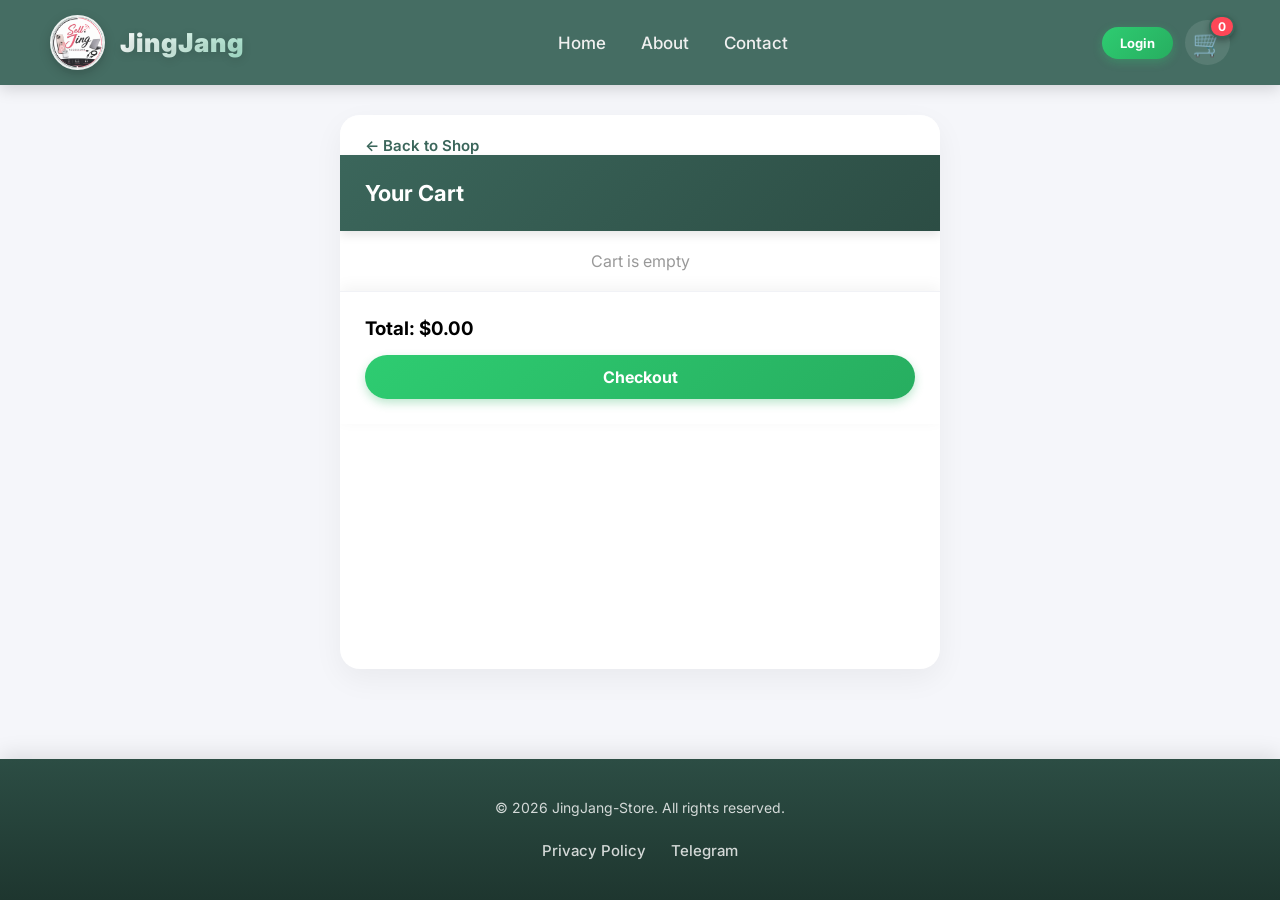
==== cart.html @ 63e51916 "hello" ====
<!DOCTYPE html>
<html lang="en">

<head>
    <meta charset="UTF-8">
    <meta name="viewport" content="width=device-width, initial-scale=1.0">
    <title>Your Cart — JingJang Store</title>
    <link rel="icon" type="image/png" href="">
    <link rel="preconnect" href="https://fonts.googleapis.com">
    <link rel="preconnect" href="https://fonts.gstatic.com" crossorigin>
    <link href="https://fonts.googleapis.com/css2?family=Inter:wght@300;400;500;600;700;800&display=swap"
        rel="stylesheet">
    <style>
        html {
            scroll-behavior: smooth;
        }

        body {
            font-family: 'Inter', sans-serif;
            background-color: #f5f6fa;
            margin: 0;
            padding: 0;
            display: flex;
            flex-direction: column;
            min-height: 100vh;
        }

        .cart-page-content {
            flex: 1;
            max-width: 600px;
            width: 90%;
            margin: 30px auto;
            background: #ffffff;
            border-radius: 20px;
            box-shadow: 0 10px 30px rgba(0, 0, 0, 0.05);
            overflow: hidden;
            display: flex;
            flex-direction: column;
        }

        /* Override cart-sidebar styles so it works as a static element in the page flow */
        .cart-sidebar {
            position: static !important;
            width: 100% !important;
            height: auto !important;
            box-shadow: none !important;
            display: flex !important;
            flex-direction: column !important;
            background-color: transparent !important;
        }

        .close-cart {
            display: none !important; /* No close button since it's a page */
        }

        .back-to-shop {
            padding: 20px 25px 0 25px;
            background: #ffffff;
        }

        .back-to-shop a {
            color: #3b665b;
            text-decoration: none;
            font-weight: 600;
            display: inline-flex;
            align-items: center;
            gap: 8px;
            font-size: 15px;
            transition: transform 0.2s ease;
        }

        .back-to-shop a:hover {
            transform: translateX(-4px);
        }
    </style>
    <link rel="stylesheet" href="header/header.css">
    <link rel="stylesheet" href="footer/footer.css">
    <link rel="stylesheet" href="cart/cart.css">
    <script src="config.js"></script>
</head>

<body>
    <div id="header-container"></div>

    <div class="cart-page-content">
        <div class="back-to-shop">
            <a href="index.html">← Back to Shop</a>
        </div>
        <!-- Reuse the exact same HTML structure as cart.html partial -->
        <div id="cart-sidebar" class="cart-sidebar open">
            <div class="cart-header">
                <h2>Your Cart</h2>
            </div>

            <div id="cart-items" class="cart-items">
                <p style="text-align:center; color:#999;">Cart is empty</p>
            </div>

            <div class="cart-footer">
                <h3>Total: $<span id="cart-total">0.00</span></h3>
                <button class="cart-checkout-btn" onclick="openCheckout()">Checkout</button>
            </div>
        </div>
    </div>

    <div id="footer-container"></div>

    <script src="cart/cart.js"></script>
    <script src="checkout/checkout.js"></script>
    <script src="profile/profile.js"></script>
    <script>
        // Inline routing helpers for header buttons on standalone page
        function showPage(page) {
            window.location.href = `index.html?page=${page}`;
        }
        function openProfile() {
            window.location.href = 'index.html?openProfile=true';
        }
        function logout() {
            window.location.href = 'index.html?logout=true';
        }
        function toggleMenu() {
            const menu = document.getElementById("nav-menu");
            if (menu) menu.classList.toggle("show");
        }

        function updateHeaderAuthUI() {
            var isLoggedIn = localStorage.getItem('jj_loggedIn') === 'true';
            var username = localStorage.getItem('jj_username');
            var userId = localStorage.getItem('jj_userId');

            var loginBtn = document.getElementById('header-login-btn');
            var userInfo = document.getElementById('header-user-info');
            var profileBtn = document.getElementById('header-profile-btn');
            var logoutBtn = document.getElementById('header-logout-btn');

            if (isLoggedIn && username && userId) {
                if (userInfo) userInfo.style.display = 'flex';
                if (profileBtn) profileBtn.style.display = 'flex';
                if (logoutBtn) logoutBtn.style.display = 'block';
                if (loginBtn) loginBtn.style.display = 'none';

                var nameEl = document.getElementById('header-username');
                var idEl = document.getElementById('header-user-id');
                if (nameEl) nameEl.textContent = username;
                if (idEl) idEl.textContent = userId;
            } else {
                if (loginBtn) loginBtn.style.display = 'block';
                if (userInfo) userInfo.style.display = 'none';
                if (profileBtn) profileBtn.style.display = 'none';
                if (logoutBtn) logoutBtn.style.display = 'none';
            }
        }

        async function fetchAndCacheHtml(url, containerId, postProcessFn = null) {
            const cacheKey = 'jj_html_' + url;
            const cachedHtml = localStorage.getItem(cacheKey);
            const container = document.getElementById(containerId);

            if (cachedHtml && container) {
                container.innerHTML = cachedHtml;
                if (postProcessFn) postProcessFn();
            }

            try {
                const fetchUrl = url.includes('?') ? url + '&_t=' + Date.now() : url + '?_t=' + Date.now();
                const response = await fetch(fetchUrl);
                const newHtml = await response.text();

                if (newHtml !== cachedHtml) {
                    localStorage.setItem(cacheKey, newHtml);
                    if (container) {
                        container.innerHTML = newHtml;
                        if (postProcessFn) postProcessFn();
                    }
                }
            } catch (err) {
                console.error("Error fetching " + url, err);
            }
        }

        async function loadComponents() {
            await Promise.all([
                fetchAndCacheHtml('header/header.html', 'header-container', () => {
                    updateHeaderAuthUI();
                    updateCartUI();
                }),
                fetchAndCacheHtml('footer/footer.html', 'footer-container')
            ]);
            updateCartUI();
        }

        loadComponents();
    </script>
</body>

</html>
---- header/header.css ----
/* 1. Basic Reset (គួរនៅខាងលើគេជានិច្ច) */
* {
    margin: 0;
    padding: 0;
    box-sizing: border-box;
    font-family: 'Inter', 'Segoe UI', Tahoma, Geneva, Verdana, sans-serif;
}

/* 2. Header Layout ទូទៅ */
.site-header {
    display: flex;
    justify-content: space-between;
    align-items: center;
    padding: 15px 50px;
    background: rgba(59, 102, 91, 0.95);
    backdrop-filter: blur(10px);
    -webkit-backdrop-filter: blur(10px);
    color: #ffffff;
    box-shadow: 0 4px 15px rgba(0, 0, 0, 0.15);
    position: sticky;
    top: 0;
    z-index: 1000;
    transition: all 0.3s ease;
}

/* 3. Logo Styling */
.logo {
    display: flex;
    align-items: center;
    gap: 15px;
    color: #ffffff;
    text-decoration: none;
    font-size: 26px;
    font-weight: 800;
    letter-spacing: 1px;
    transition: transform 0.3s ease;
}

.logo:hover {
    transform: scale(1.02);
}

.logog {
    width: 55px;
    height: 55px;
    border-radius: 50%;
    object-fit: cover;
    box-shadow: 0 4px 12px rgba(0, 0, 0, 0.2);
    border: 2px solid rgba(255, 255, 255, 0.9);
}

.logo a {
    color: #ffffff;
    text-decoration: none;
    font-size: 26px;
    font-weight: 900;
    letter-spacing: 1px;
    background: linear-gradient(135deg, #ffffff 0%, #a8e6cf 100%);
    -webkit-background-clip: text;
    -webkit-text-fill-color: transparent;
    text-shadow: 0 2px 10px rgba(0,0,0,0.15);
    transition: all 0.3s ease;
}

.logo a:hover {
    filter: brightness(1.2);
}

/* 4. Navigation Menu */
.main-nav ul {
    list-style: none;
    display: flex;
    gap: 35px;
}

.main-nav a {
    position: relative;
    color: #f0f0f0;
    text-decoration: none;
    font-size: 17px;
    font-weight: 500;
    padding: 8px 0;
    transition: color 0.3s ease;
}

.main-nav a:hover {
    color: #26de81;
}

.main-nav a::after {
    content: '';
    position: absolute;
    bottom: 0;
    left: 0;
    width: 0;
    height: 2px;
    background-color: #26de81;
    transition: width 0.3s cubic-bezier(0.25, 1, 0.5, 1);
}

.main-nav a:hover::after {
    width: 100%;
}

/* 5. Call to Action Button & User Info */
.cta-button {
    display: flex;
    align-items: center;
    gap: 12px;
}

.header-login-btn {
    background: linear-gradient(135deg, #2ecc71, #27ae60);
    color: #fff;
    font-size: 13px;
    font-weight: 700;
    padding: 8px 18px;
    border-radius: 20px;
    text-decoration: none;
    transition: all 0.3s ease;
    box-shadow: 0 3px 10px rgba(46, 204, 113, 0.3);
}

.header-login-btn:hover {
    transform: translateY(-2px);
}

.user-info {
    display: flex;
    align-items: center;
    gap: 6px;
    color: #fff;
    font-size: 13px;
    padding: 3px 8px;
}

.header-username {
    font-weight: 600;
    max-width: 80px;
    overflow: hidden;
    text-overflow: ellipsis;
    white-space: nowrap;
}

.header-user-id {
    background: rgba(255, 255, 255, 0.15);
    padding: 2px 8px;
    border-radius: 6px;
    font-size: 11px;
    font-weight: 700;
    letter-spacing: 0.5px;
}

.header-profile-btn {
    font-size: 22px;
    cursor: pointer;
    color: #ffffff;
    transition: all 0.3s cubic-bezier(0.175, 0.885, 0.32, 1.275);
    width: 42px;
    height: 42px;
    border-radius: 50%;
    background: rgba(255, 255, 255, 0.1);
    display: flex;
    align-items: center;
    justify-content: center;
}

.header-profile-btn:hover {
    transform: scale(1.15);
    background: rgba(255, 255, 255, 0.2);
}

/* ប៊ូតុង ☰ (លាក់សិននៅលើកុំព្យូទ័រ) */
.menu-toggle {
    display: none;
    font-size: 28px;
    cursor: pointer;
    color: white;
    transition: transform 0.3s ease;
}

.menu-toggle:hover {
    transform: scale(1.1);
}

/* Logout Button Base */
.logout-btn {
    background: rgba(255, 255, 255, 0.12);
    border: 1px solid rgba(255, 255, 255, 0.25);
    color: #ff6b6b;
    font-size: 13px;
    font-weight: 600;
    padding: 6px 14px;
    border-radius: 8px;
    cursor: pointer;
    transition: all 0.3s ease;
    display: flex;
    align-items: center;
    justify-content: center;
}

.logout-btn:hover {
    background: rgba(255, 75, 75, 0.2);
}

.logout-icon {
    display: none;
    width: 22px;
    height: 22px;
    object-fit: contain;
}

/* ========================================= */
/* 6. Mobile Responsive Design */
/* ========================================= */
@media (max-width: 768px) {
    .site-header {
        flex-wrap: wrap;
        padding: 10px 15px;
    }

    .logo {
        order: 1;
        font-size: 20px;
        gap: 8px;
    }

    .logog {
        width: 40px;
        height: 40px;
    }

    .cta-button {
        order: 2;
        margin-left: auto;
        margin-right: 12px;
        gap: 8px !important;
    }

    .menu-toggle {
        display: block;
        order: 3;
        font-size: 24px;
        padding: 4px;
    }

    .main-nav {
        order: 4;
        width: 100%;
        text-align: center;
        max-height: 0;
        opacity: 0;
        overflow: hidden;
        transition: max-height 0.4s ease-in-out, opacity 0.3s ease;
        background: rgba(44, 77, 68, 0.98);
        backdrop-filter: blur(10px);
        -webkit-backdrop-filter: blur(10px);
        border-radius: 12px;
        margin-top: 10px;
        box-shadow: 0 4px 15px rgba(0, 0, 0, 0.2);
    }

    .main-nav ul {
        flex-direction: column;
        gap: 0;
        padding: 10px 0;
    }

    .main-nav ul li {
        width: 100%;
    }

    .main-nav a {
        display: block;
        padding: 12px 20px;
        font-size: 16px;
        border-bottom: 1px solid rgba(255, 255, 255, 0.05);
    }

    .main-nav ul li:last-child a {
        border-bottom: none;
    }

    .main-nav.show {
        max-height: 400px;
        opacity: 1;
    }

    #header-user-info {
        display: none !important;
    }

    .logout-text {
        display: none;
    }

    .logout-icon {
        display: block;
        width: 100%;
        height: 100%;
        border-radius: 50%;
        object-fit: cover;
    }

    .logout-btn,
    .header-profile-btn,
    .cart-icon {
        padding: 0 !important;
        border-radius: 50% !important;
        background: rgba(255, 255, 255, 0.1) !important;
        border: none !important;
        width: 38px !important;
        height: 38px !important;
        font-size: 18px !important;
    }

    .logout-btn:hover,
    .header-profile-btn:hover,
    .cart-icon:hover {
        background: rgba(255, 255, 255, 0.2) !important;
    }

    .header-login-btn {
        padding: 6px 14px !important;
        font-size: 12px !important;
    }
}

/* --- ស្តាយ៍សម្រាប់ Cart Icon ថ្មី --- */
.cart-icon {
    font-size: 26px;
    cursor: pointer;
    position: relative;
    color: #ffffff;
    transition: transform 0.3s cubic-bezier(0.175, 0.885, 0.32, 1.275);
    display: flex;
    align-items: center;
    justify-content: center;
    width: 45px;
    height: 45px;
    border-radius: 50%;
    background-color: rgba(255, 255, 255, 0.1);
}

.cart-icon:hover {
    transform: scale(1.15) rotate(5deg);
    background-color: rgba(255, 255, 255, 0.2);
}

#cart-count {
    background-color: #ff4757;
    color: white;
    border-radius: 20px;
    padding: 2px 7px;
    font-size: 12px;
    position: absolute;
    top: -5px;
    right: -5px;
    font-weight: bold;
    box-shadow: 0 3px 6px rgba(0, 0, 0, 0.3);
    border: 2px solid #3b665b;
}

/* Extra small devices (phones, iOS & Android) */
@media (max-width: 480px) {
    .site-header {
        padding: 10px 12px !important;
    }

    .logo {
        font-size: 18px !important;
    }

    .logog {
        width: 38px !important;
        height: 38px !important;
    }

    .cta-button {
        gap: 6px !important;
        margin-right: 8px !important;
    }

    .menu-toggle {
        font-size: 22px !important;
    }

    .logout-btn,
    .header-profile-btn,
    .cart-icon {
        width: 38px !important;
        height: 38px !important;
        font-size: 16px !important;
    }

    .header-login-btn {
        padding: 5px 12px !important;
        font-size: 11px !important;
    }
}
---- footer/footer.css ----
/* Footer Layout */
.site-footer {
    background: linear-gradient(180deg, #2c4d44 0%, #1e362f 100%);
    color: #ffffff;
    padding: 40px 50px;
    text-align: center;
    margin-top: 60px;
    box-shadow: 0 -5px 20px rgba(0,0,0,0.1);
}

.footer-content {
    display: flex;
    flex-direction: column;
    align-items: center;
    gap: 15px;
    max-width: 800px;
    margin: 0 auto;
}

.footer-content p {
    font-size: 14px;
    opacity: 0.8;
}

.footer-links {
    display: flex;
    gap: 25px;
    margin-top: 10px;
}

.footer-links a {
    color: #ffffff;
    text-decoration: none;
    font-size: 15px;
    font-weight: 500;
    transition: all 0.3s ease;
    opacity: 0.8;
}

.footer-links a:hover {
    color: #26de81;
    opacity: 1;
    transform: translateY(-2px);
}

body {
    display: flex;
    flex-direction: column;
    min-height: 100vh;
}

.content {
    flex: 1;
}

/* Mobile Responsive */
@media (max-width: 768px) {
    .site-footer {
        padding: 30px 20px;
    }
    .footer-links {
        gap: 15px;
        flex-wrap: wrap;
        justify-content: center;
    }
}
---- cart/cart.css ----
/* Cart Sidebar Layout */
.cart-sidebar {
    position: fixed;
    top: 0;
    right: -400px;
    width: 400px;
    max-width: 100%;
    height: 100vh;
    background-color: #ffffff;
    box-shadow: -10px 0 30px rgba(0, 0, 0, 0.15);
    transition: right 0.4s cubic-bezier(0.175, 0.885, 0.32, 1.275);
    will-change: right;
    z-index: 2000;
    display: flex;
    flex-direction: column;
}

.cart-sidebar.open {
    right: 0;
}

.cart-header {
    padding: 25px;
    background: linear-gradient(135deg, #3b665b, #2c4d44);
    color: white;
    display: flex;
    justify-content: space-between;
    align-items: center;
    box-shadow: 0 4px 10px rgba(0,0,0,0.1);
}

.cart-header h2 {
    font-size: 22px;
    font-weight: 700;
}

.close-cart {
    cursor: pointer;
    font-size: 24px;
    transition: transform 0.3s ease;
}

.close-cart:hover {
    transform: rotate(90deg) scale(1.2);
}

.cart-items {
    flex: 1;
    padding: 20px;
    overflow-y: auto;
    display: flex;
    flex-direction: column;
    gap: 15px;
}

.cart-item {
    display: flex;
    justify-content: space-between;
    align-items: center;
    background: #f8f9fa;
    padding: 15px;
    border-radius: 12px;
    box-shadow: 0 2px 8px rgba(0,0,0,0.05);
    transition: transform 0.2s ease, box-shadow 0.2s ease;
}

.cart-item:hover {
    transform: translateX(-5px);
    box-shadow: 0 4px 12px rgba(0,0,0,0.1);
}

.item-info {
    display: flex;
    flex-direction: column;
    gap: 8px;
}

.item-name {
    font-weight: 700;
    color: #2c3e50;
    font-size: 16px;
}

.item-price {
    color: #e74c3c;
    font-size: 15px;
    font-weight: 600;
}

/* --- Plus / Minus Buttons --- */
.qty-controls {
    display: flex;
    align-items: center;
    gap: 12px;
    background-color: #ffffff;
    border-radius: 8px;
    padding: 5px;
    box-shadow: 0 2px 5px rgba(0,0,0,0.05);
}

.qty-btn {
    background-color: #f1f2f6;
    border: none;
    color: #2f3542;
    width: 32px;
    height: 32px;
    border-radius: 6px;
    cursor: pointer;
    font-weight: bold;
    transition: all 0.2s ease;
    display: flex;
    align-items: center;
    justify-content: center;
}

.qty-btn:hover {
    background-color: #3b665b;
    color: white;
    transform: scale(1.05);
}

.qty-num {
    font-size: 16px;
    font-weight: bold;
    min-width: 20px;
    text-align: center;
    color: #2c3e50;
}

.cart-footer {
    padding: 25px;
    background-color: #ffffff;
    border-top: 1px solid #f1f2f6;
    box-shadow: 0 -4px 15px rgba(0,0,0,0.05);
}

/* --- Find Order Section --- */
.find-order-section {
    padding: 20px;
    background-color: #f1f2f6;
    display: flex;
    flex-direction: column;
    gap: 15px;
    border-bottom: 1px solid #e1e2e6;
}

#search-phone {
    flex: 1;
    padding: 12px 15px;
    border: 2px solid transparent;
    border-radius: 8px;
    font-size: 15px;
    background: #ffffff;
    transition: border-color 0.3s ease;
}

#search-phone:focus {
    outline: none;
    border-color: #3b665b;
}

.btn-search {
    background: linear-gradient(135deg, #3498db, #2980b9);
    color: white;
    border: none;
    padding: 12px 20px;
    border-radius: 8px;
    cursor: pointer;
    font-weight: bold;
    transition: all 0.3s ease;
    box-shadow: 0 4px 10px rgba(52, 152, 219, 0.3);
}

.btn-search:hover {
    transform: translateY(-2px);
    box-shadow: 0 6px 15px rgba(52, 152, 219, 0.4);
}

#found-order-details {
    padding: 20px;
    background-color: #e8f6f3;
    border-radius: 8px;
    border-left: 4px solid #1abc9c;
    font-size: 14px;
    color: #2c3e50;
    line-height: 1.6;
    margin-top: 10px;
}

/* --- Checkout Button --- */
.cart-checkout-btn {
    width: 100%;
    margin-top: 15px;
    display: block;
    background: linear-gradient(135deg, #2ecc71, #27ae60);
    color: #ffffff;
    padding: 12px 24px;
    border: none;
    border-radius: 25px;
    font-size: 16px;
    font-family: 'Inter', sans-serif;
    font-weight: 700;
    cursor: pointer;
    box-shadow: 0 4px 10px rgba(39, 174, 96, 0.3);
    transition: all 0.3s ease;
}

.cart-checkout-btn:hover {
    transform: translateY(-2px);
    box-shadow: 0 6px 15px rgba(39, 174, 96, 0.4);
}

@media (max-width: 768px) {
    .cart-sidebar {
        width: 100%;
        height: 100vh;
        position: fixed;
        top: 0;
        right: -100%;
        overflow-y: auto;
        z-index: 9999;
        transition: right 0.4s cubic-bezier(0.175, 0.885, 0.32, 1.275);
    }

    .cart-sidebar.open {
        right: 0;
    }
}
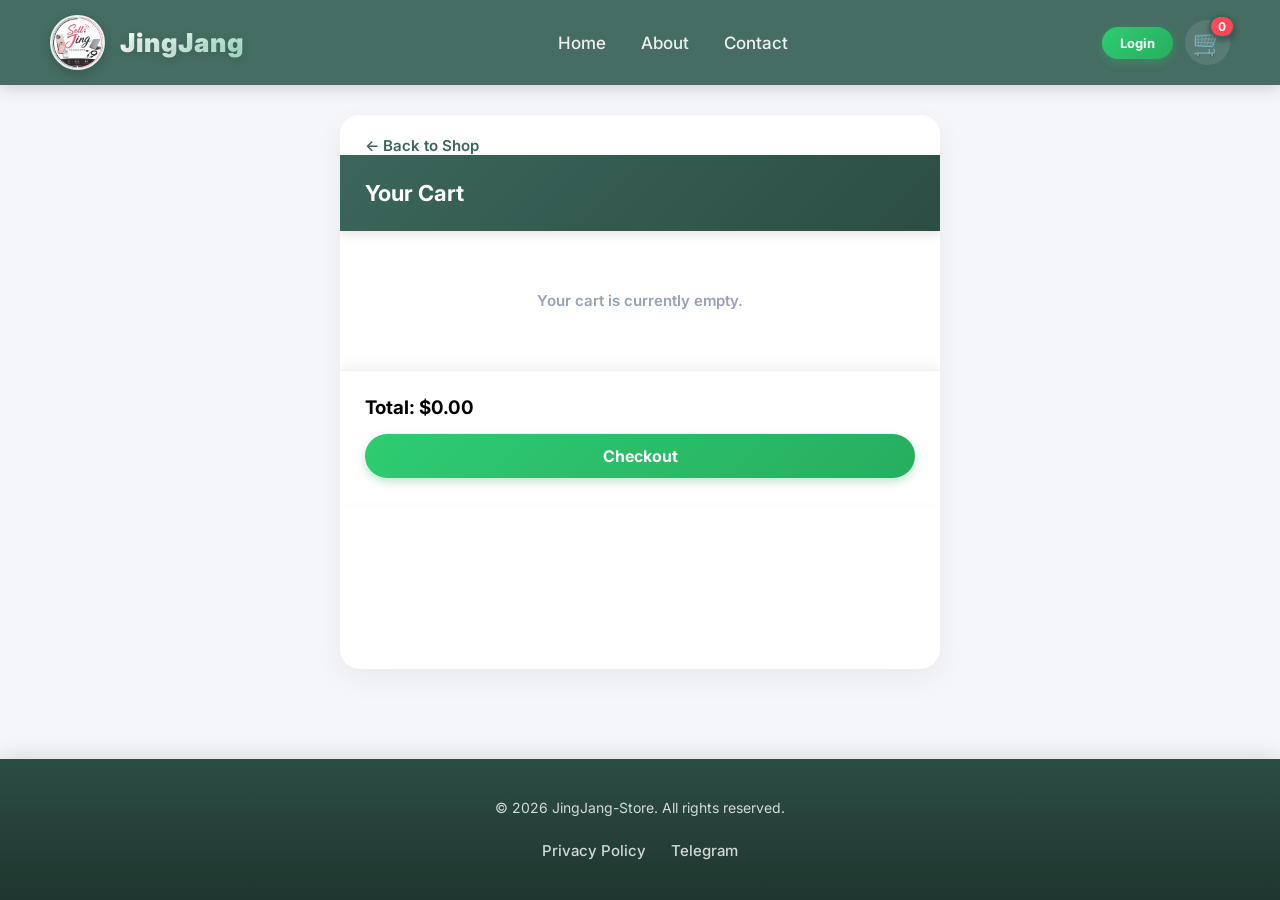
==== commit ad3a7374: "hello" ====
--- a/cart.html
+++ b/cart.html
@@ -50,7 +50,8 @@
         }
 
         .close-cart {
-            display: none !important; /* No close button since it's a page */
+            display: none !important;
+            /* No close button since it's a page */
         }
 
         .back-to-shop {
@@ -84,7 +85,7 @@
 
     <div class="cart-page-content">
         <div class="back-to-shop">
-            <a href="index.html">← Back to Shop</a>
+            <a href="index.html" onclick="goBack('index.html'); return false;">← Back to Shop</a>
         </div>
         <!-- Reuse the exact same HTML structure as cart.html partial -->
         <div id="cart-sidebar" class="cart-sidebar open">
@@ -109,6 +110,15 @@
     <script src="checkout/checkout.js"></script>
     <script src="profile/profile.js"></script>
     <script>
+        // Go back using browser history to avoid reloading the page
+        function goBack(fallbackUrl) {
+            if (document.referrer && document.referrer.includes(window.location.host)) {
+                history.back();
+            } else {
+                window.location.href = fallbackUrl;
+            }
+        }
+
         // Inline routing helpers for header buttons on standalone page
         function showPage(page) {
             window.location.href = `index.html?page=${page}`;
@@ -194,4 +204,4 @@
     </script>
 </body>
 
-</html>
+</html>
--- a/header/header.css
+++ b/header/header.css
@@ -58,7 +58,7 @@
     background: linear-gradient(135deg, #ffffff 0%, #a8e6cf 100%);
     -webkit-background-clip: text;
     -webkit-text-fill-color: transparent;
-    text-shadow: 0 2px 10px rgba(0,0,0,0.15);
+    text-shadow: 0 2px 10px rgba(0, 0, 0, 0.15);
     transition: all 0.3s ease;
 }
 
--- a/footer/footer.css
+++ b/footer/footer.css
@@ -5,7 +5,7 @@
     padding: 40px 50px;
     text-align: center;
     margin-top: 60px;
-    box-shadow: 0 -5px 20px rgba(0,0,0,0.1);
+    box-shadow: 0 -5px 20px rgba(0, 0, 0, 0.1);
 }
 
 .footer-content {
@@ -58,6 +58,7 @@
     .site-footer {
         padding: 30px 20px;
     }
+
     .footer-links {
         gap: 15px;
         flex-wrap: wrap;
--- a/cart/cart.css
+++ b/cart/cart.css
@@ -26,7 +26,7 @@
     display: flex;
     justify-content: space-between;
     align-items: center;
-    box-shadow: 0 4px 10px rgba(0,0,0,0.1);
+    box-shadow: 0 4px 10px rgba(0, 0, 0, 0.1);
 }
 
 .cart-header h2 {
@@ -60,13 +60,13 @@
     background: #f8f9fa;
     padding: 15px;
     border-radius: 12px;
-    box-shadow: 0 2px 8px rgba(0,0,0,0.05);
+    box-shadow: 0 2px 8px rgba(0, 0, 0, 0.05);
     transition: transform 0.2s ease, box-shadow 0.2s ease;
 }
 
 .cart-item:hover {
     transform: translateX(-5px);
-    box-shadow: 0 4px 12px rgba(0,0,0,0.1);
+    box-shadow: 0 4px 12px rgba(0, 0, 0, 0.1);
 }
 
 .item-info {
@@ -91,47 +91,57 @@
 .qty-controls {
     display: flex;
     align-items: center;
-    gap: 12px;
+    gap: 10px;
+    background-color: #f8fafc;
+    border: 1px solid #e2e8f0;
+    border-radius: 8px;
+    padding: 3px 6px;
+}
+
+.qty-btn {
     background-color: #ffffff;
-    border-radius: 8px;
-    padding: 5px;
-    box-shadow: 0 2px 5px rgba(0,0,0,0.05);
-}
-
-.qty-btn {
-    background-color: #f1f2f6;
-    border: none;
-    color: #2f3542;
+    border: 1px solid #cbd5e1;
+    color: #1e293b;
     width: 32px;
     height: 32px;
     border-radius: 6px;
     cursor: pointer;
-    font-weight: bold;
+    font-size: 18px;
+    font-weight: 800;
+    line-height: 1;
     transition: all 0.2s ease;
     display: flex;
     align-items: center;
     justify-content: center;
+    user-select: none;
+    -webkit-user-select: none;
 }
 
 .qty-btn:hover {
     background-color: #3b665b;
-    color: white;
-    transform: scale(1.05);
+    border-color: #3b665b;
+    color: #ffffff;
+    transform: scale(1.08);
+}
+
+.qty-btn:active {
+    transform: scale(0.92);
 }
 
 .qty-num {
-    font-size: 16px;
-    font-weight: bold;
-    min-width: 20px;
+    font-size: 15px;
+    font-weight: 700;
+    min-width: 22px;
     text-align: center;
-    color: #2c3e50;
+    color: #0f172a;
+    user-select: none;
 }
 
 .cart-footer {
     padding: 25px;
     background-color: #ffffff;
     border-top: 1px solid #f1f2f6;
-    box-shadow: 0 -4px 15px rgba(0,0,0,0.05);
+    box-shadow: 0 -4px 15px rgba(0, 0, 0, 0.05);
 }
 
 /* --- Find Order Section --- */
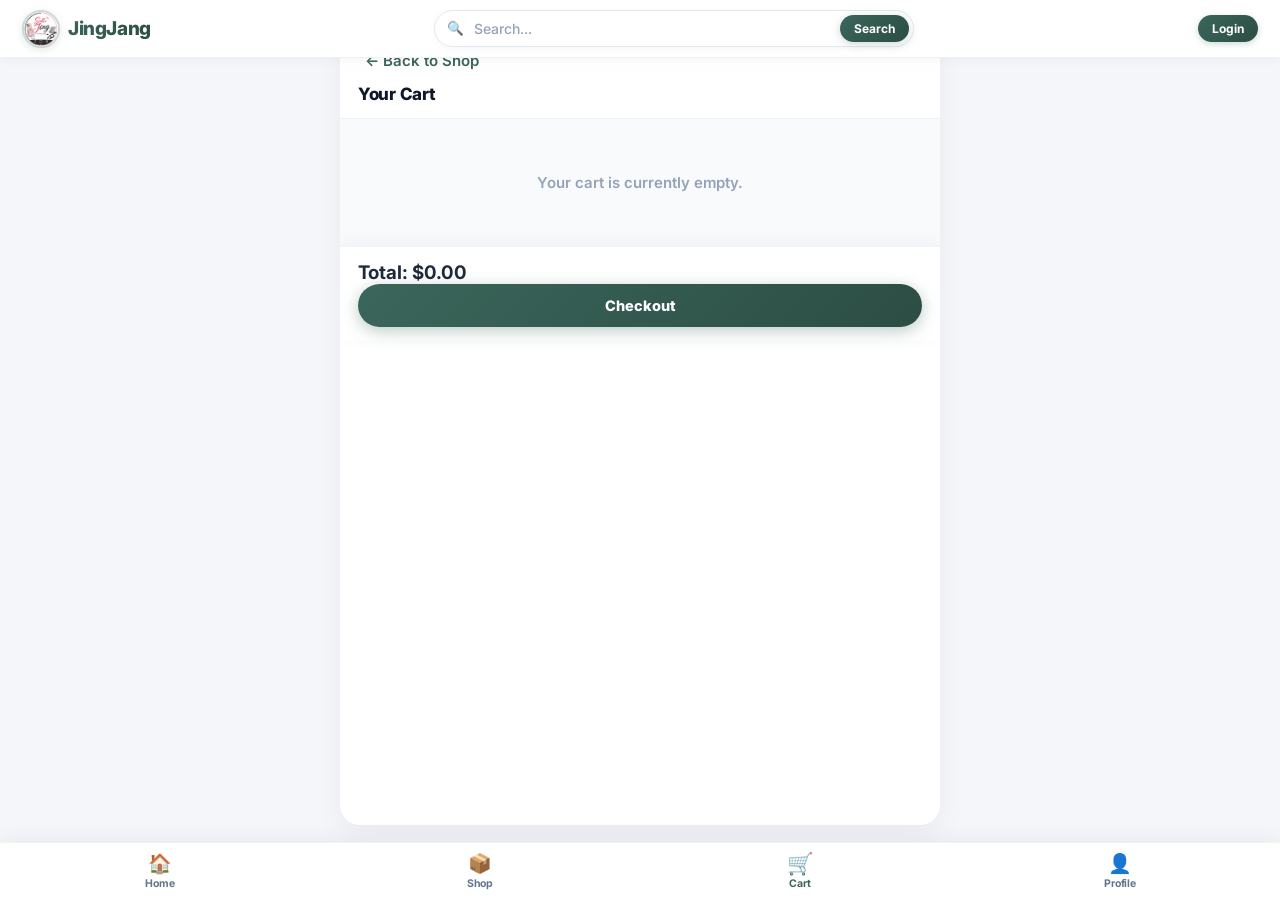
==== commit a021a21c: "KHQR" ====
--- a/cart.html
+++ b/cart.html
@@ -10,6 +10,8 @@
     <link rel="preconnect" href="https://fonts.gstatic.com" crossorigin>
     <link href="https://fonts.googleapis.com/css2?family=Inter:wght@300;400;500;600;700;800&display=swap"
         rel="stylesheet">
+    <link rel="stylesheet" href="header/header.css">
+    <link rel="stylesheet" href="cart/cart.css">
     <style>
         html {
             scroll-behavior: smooth;
@@ -36,6 +38,97 @@
             overflow: hidden;
             display: flex;
             flex-direction: column;
+            margin-bottom: calc(75px + env(safe-area-inset-bottom, 0px));
+        }
+
+        :root {
+            --bottom-nav-height: 58px;
+            --sab: env(safe-area-inset-bottom, 0px);
+            --sal: env(safe-area-inset-left, 0px);
+            --sar: env(safe-area-inset-right, 0px);
+        }
+
+        .mobile-bottom-navbar {
+            position: fixed;
+            bottom: 0;
+            left: 0;
+            right: 0;
+            height: calc(var(--bottom-nav-height) + var(--sab));
+            padding-bottom: var(--sab);
+            padding-left: var(--sal);
+            padding-right: var(--sar);
+            background: rgba(255, 255, 255, 0.98);
+            backdrop-filter: blur(16px);
+            -webkit-backdrop-filter: blur(16px);
+            border-top: 1px solid #f0f2f5;
+            display: flex;
+            justify-content: space-around;
+            align-items: center;
+            z-index: 1000;
+            box-shadow: 0 -4px 20px rgba(15, 23, 42, 0.05);
+            box-sizing: border-box;
+        }
+
+        .nav-tab {
+            display: flex;
+            flex-direction: column;
+            align-items: center;
+            justify-content: center;
+            flex: 1;
+            text-decoration: none;
+            color: #64748b;
+            font-size: 10.5px;
+            font-weight: 700;
+            padding: 4px 0;
+            transition: all 0.2s ease;
+            -webkit-tap-highlight-color: transparent;
+            user-select: none;
+            touch-action: manipulation;
+        }
+
+        .nav-tab .tab-icon {
+            font-size: 19px;
+            line-height: 1.2;
+            margin-bottom: 2px;
+            transition: transform 0.2s ease;
+        }
+
+        .nav-tab .tab-label {
+            white-space: nowrap;
+            letter-spacing: -0.2px;
+        }
+
+        .nav-tab.active {
+            color: #3b665b;
+        }
+
+        .nav-tab.active .tab-icon {
+            transform: scale(1.12);
+        }
+
+        .tab-icon-wrap {
+            position: relative;
+            display: inline-flex;
+            align-items: center;
+            justify-content: center;
+        }
+
+        .tab-badge {
+            position: absolute;
+            top: -4px;
+            right: -9px;
+            background: #ff3b30;
+            color: #ffffff;
+            border-radius: 50%;
+            min-width: 16px;
+            height: 16px;
+            font-size: 9.5px;
+            font-weight: 800;
+            display: none;
+            align-items: center;
+            justify-content: center;
+            border: 1.5px solid #ffffff;
+            box-shadow: 0 2px 4px rgba(255, 59, 48, 0.35);
         }
 
         /* Override cart-sidebar styles so it works as a static element in the page flow */
@@ -73,10 +166,77 @@
         .back-to-shop a:hover {
             transform: translateX(-4px);
         }
+
+        /* Full screen on mobile */
+        @media (max-width: 768px) {
+            body {
+                background-color: #ffffff;
+            }
+
+            .cart-page-content {
+                width: 100% !important;
+                max-width: 100% !important;
+                margin: 0 !important;
+                border-radius: 0 !important;
+                box-shadow: none !important;
+                border: none !important;
+                flex: 1;
+            }
+
+            .cart-sidebar {
+                position: static !important;
+                width: 100% !important;
+                max-width: 100% !important;
+                height: auto !important;
+                top: auto !important;
+                right: auto !important;
+                left: auto !important;
+                transform: none !important;
+                border-radius: 0 !important;
+                box-shadow: none !important;
+                overflow: visible !important;
+            }
+
+            .back-to-shop {
+                padding: 16px 20px;
+                border-bottom: 1px solid #f1f2f6;
+            }
+
+            .cart-header {
+                padding: 18px 20px;
+                border-radius: 0;
+            }
+
+            .cart-items {
+                padding: 16px 15px;
+                flex: 1;
+            }
+
+            .cart-footer {
+                padding: 20px 16px;
+                border-radius: 0;
+            }
+        }
+
+        @media (max-width: 480px) {
+            .back-to-shop {
+                padding: 12px 16px;
+            }
+
+            .cart-header {
+                padding: 14px 16px;
+            }
+
+            .cart-items {
+                padding: 12px 12px;
+            }
+
+            .cart-footer {
+                padding: 14px 16px;
+                padding-bottom: calc(14px + env(safe-area-inset-bottom, 0px));
+            }
+        }
     </style>
-    <link rel="stylesheet" href="header/header.css">
-    <link rel="stylesheet" href="footer/footer.css">
-    <link rel="stylesheet" href="cart/cart.css">
     <script src="config.js"></script>
 </head>
 
@@ -104,7 +264,30 @@
         </div>
     </div>
 
-    <div id="footer-container"></div>
+    <!-- Fixed Mobile Bottom Navigation Bar -->
+    <nav class="mobile-bottom-navbar" id="mobile-bottom-navbar">
+        <a href="index.html" class="nav-tab" id="tab-home" onclick="goBack('index.html'); return false;">
+            <span class="tab-icon">🏠</span>
+            <span class="tab-label">Home</span>
+        </a>
+        <a href="index.html" class="nav-tab" id="tab-shop" onclick="window.location.href='index.html'; return false;">
+            <span class="tab-icon">📦</span>
+            <span class="tab-label">Shop</span>
+        </a>
+        <a href="cart.html" class="nav-tab active" id="tab-cart" onclick="return false;">
+            <span class="tab-icon-wrap">
+                <span class="tab-icon">🛒</span>
+                <span id="bottom-cart-count" class="tab-badge" style="display: none;">0</span>
+            </span>
+            <span class="tab-label">Cart</span>
+        </a>
+        <a href="index.html?openProfile=true" class="nav-tab" id="tab-profile" onclick="window.location.href='index.html?openProfile=true'; return false;">
+            <span class="tab-icon-wrap" id="bottom-nav-avatar">
+                <span class="tab-icon">👤</span>
+            </span>
+            <span class="tab-label">Profile</span>
+        </a>
+    </nav>
 
     <script src="cart/cart.js"></script>
     <script src="checkout/checkout.js"></script>
@@ -119,9 +302,13 @@
             }
         }
 
-        // Inline routing helpers for header buttons on standalone page
+        // Inline routing helpers: on cart page (has back button), clicking Home also goes back
         function showPage(page) {
-            window.location.href = `index.html?page=${page}`;
+            if (page === 'home' || !page) {
+                goBack('index.html');
+            } else {
+                window.location.href = `index.html?page=${page}`;
+            }
         }
         function openProfile() {
             window.location.href = 'index.html?openProfile=true';
@@ -138,11 +325,13 @@
             var isLoggedIn = localStorage.getItem('jj_loggedIn') === 'true';
             var username = localStorage.getItem('jj_username');
             var userId = localStorage.getItem('jj_userId');
+            var avatar = localStorage.getItem('jj_avatar');
 
             var loginBtn = document.getElementById('header-login-btn');
             var userInfo = document.getElementById('header-user-info');
             var profileBtn = document.getElementById('header-profile-btn');
             var logoutBtn = document.getElementById('header-logout-btn');
+            var bottomAvatar = document.getElementById('bottom-nav-avatar');
 
             if (isLoggedIn && username && userId) {
                 if (userInfo) userInfo.style.display = 'flex';
@@ -154,16 +343,27 @@
                 var idEl = document.getElementById('header-user-id');
                 if (nameEl) nameEl.textContent = username;
                 if (idEl) idEl.textContent = userId;
+
+                if (bottomAvatar) {
+                    if (avatar) {
+                        bottomAvatar.innerHTML = `<img src="${avatar}" alt="Avatar" style="width: 22px; height: 22px; border-radius: 50%; object-fit: cover; border: 1.5px solid #3b665b;">`;
+                    } else {
+                        bottomAvatar.innerHTML = `<span class="tab-icon">👤</span>`;
+                    }
+                }
             } else {
                 if (loginBtn) loginBtn.style.display = 'block';
                 if (userInfo) userInfo.style.display = 'none';
                 if (profileBtn) profileBtn.style.display = 'none';
                 if (logoutBtn) logoutBtn.style.display = 'none';
+                if (bottomAvatar) {
+                    bottomAvatar.innerHTML = `<span class="tab-icon">👤</span>`;
+                }
             }
         }
 
         async function fetchAndCacheHtml(url, containerId, postProcessFn = null) {
-            const cacheKey = 'jj_html_' + url;
+            const cacheKey = 'jj_html_v4_' + url;
             const cachedHtml = localStorage.getItem(cacheKey);
             const container = document.getElementById(containerId);
 
@@ -190,13 +390,10 @@
         }
 
         async function loadComponents() {
-            await Promise.all([
-                fetchAndCacheHtml('header/header.html', 'header-container', () => {
-                    updateHeaderAuthUI();
-                    updateCartUI();
-                }),
-                fetchAndCacheHtml('footer/footer.html', 'footer-container')
-            ]);
+            await fetchAndCacheHtml('header/header.html', 'header-container', () => {
+                updateHeaderAuthUI();
+                updateCartUI();
+            });
             updateCartUI();
         }
 
--- a/header/header.css
+++ b/header/header.css
@@ -1,400 +1,363 @@
-/* 1. Basic Reset (គួរនៅខាងលើគេជានិច្ច) */
+/* ==========================================================================
+   JingJang Store — Fixed Header Styles (header.css)
+   Original Brand Teal Palette (#3b665b)
+   Fixed Top Header with Embedded Search & Logout Button (Replacing Cart)
+   ========================================================================== */
+
 * {
     margin: 0;
     padding: 0;
     box-sizing: border-box;
-    font-family: 'Inter', 'Segoe UI', Tahoma, Geneva, Verdana, sans-serif;
-}
-
-/* 2. Header Layout ទូទៅ */
+    font-family: 'Inter', -apple-system, BlinkMacSystemFont, 'Segoe UI', Roboto, sans-serif;
+}
+
+html, body {
+    overflow-x: hidden;
+    width: 100%;
+    -webkit-text-size-adjust: 100%;
+    background-color: #f8fafc;
+    color: #1e293b;
+}
+
+/* Permanently Fixed Top Header When Scrolling */
 .site-header {
-    display: flex;
+    position: fixed;
+    top: 0;
+    left: 0;
+    right: 0;
+    width: 100%;
+    height: calc(58px + env(safe-area-inset-top, 0px));
+    padding-top: env(safe-area-inset-top, 0px);
+    padding-left: env(safe-area-inset-left, 0px);
+    padding-right: env(safe-area-inset-right, 0px);
+    z-index: 1000;
+    background: rgba(255, 255, 255, 0.98);
+    backdrop-filter: blur(14px);
+    -webkit-backdrop-filter: blur(14px);
+    border-bottom: 1px solid #eef2f6;
+    box-shadow: 0 2px 10px rgba(15, 23, 42, 0.04);
+    display: flex;
+    align-items: center;
+    transition: all 0.25s ease;
+    box-sizing: border-box;
+}
+
+.header-top-row {
+    display: flex;
+    align-items: center;
     justify-content: space-between;
-    align-items: center;
-    padding: 15px 50px;
-    background: rgba(59, 102, 91, 0.95);
-    backdrop-filter: blur(10px);
-    -webkit-backdrop-filter: blur(10px);
-    color: #ffffff;
-    box-shadow: 0 4px 15px rgba(0, 0, 0, 0.15);
-    position: sticky;
-    top: 0;
-    z-index: 1000;
-    transition: all 0.3s ease;
-}
-
-/* 3. Logo Styling */
+    gap: 8px;
+    width: 100%;
+    max-width: 1260px;
+    margin: 0 auto;
+    padding: 0 12px;
+    box-sizing: border-box;
+}
+
+/* Brand Logo & Title */
 .logo {
     display: flex;
     align-items: center;
-    gap: 15px;
-    color: #ffffff;
+    gap: 8px;
     text-decoration: none;
-    font-size: 26px;
-    font-weight: 800;
-    letter-spacing: 1px;
-    transition: transform 0.3s ease;
-}
-
-.logo:hover {
-    transform: scale(1.02);
+    cursor: pointer;
+    flex-shrink: 0;
+    -webkit-tap-highlight-color: transparent;
 }
 
 .logog {
-    width: 55px;
-    height: 55px;
+    width: 38px;
+    height: 38px;
     border-radius: 50%;
     object-fit: cover;
-    box-shadow: 0 4px 12px rgba(0, 0, 0, 0.2);
-    border: 2px solid rgba(255, 255, 255, 0.9);
-}
-
-.logo a {
-    color: #ffffff;
-    text-decoration: none;
-    font-size: 26px;
-    font-weight: 900;
-    letter-spacing: 1px;
-    background: linear-gradient(135deg, #ffffff 0%, #a8e6cf 100%);
+    border: 2px solid rgba(59, 102, 91, 0.25);
+    box-shadow: 0 2px 8px rgba(59, 102, 91, 0.15);
+    transition: transform 0.2s ease;
+}
+
+.logo:hover .logog {
+    transform: scale(1.05);
+}
+
+.logo-text {
+    font-size: 19px;
+    font-weight: 800;
+    letter-spacing: -0.4px;
+    color: #3b665b;
+    background: linear-gradient(135deg, #3b665b 0%, #2c4d44 100%);
     -webkit-background-clip: text;
     -webkit-text-fill-color: transparent;
-    text-shadow: 0 2px 10px rgba(0, 0, 0, 0.15);
-    transition: all 0.3s ease;
-}
-
-.logo a:hover {
-    filter: brightness(1.2);
-}
-
-/* 4. Navigation Menu */
-.main-nav ul {
-    list-style: none;
-    display: flex;
-    gap: 35px;
-}
-
-.main-nav a {
-    position: relative;
-    color: #f0f0f0;
+    display: inline-block;
+}
+
+/* Header Integrated Search Bar (Responsive on all screen sizes) */
+.header-search-box {
+    flex: 1 1 auto;
+    min-width: 0;
+    max-width: 480px;
+    display: flex;
+    align-items: center;
+    background: #ffffff;
+    border: 1.5px solid #e2e8f0;
+    border-radius: 50px;
+    padding: 3px 4px 3px 12px;
+    box-shadow: 0 2px 8px rgba(15, 23, 42, 0.03);
+    transition: all 0.25s cubic-bezier(0.16, 1, 0.3, 1);
+    box-sizing: border-box;
+}
+
+.header-search-box:focus-within {
+    border-color: #3b665b;
+    box-shadow: 0 0 0 3px rgba(59, 102, 91, 0.15);
+}
+
+.header-search-box .search-icon {
+    font-size: 13.5px;
+    color: #94a3b8;
+    margin-right: 6px;
+    flex-shrink: 0;
+    line-height: 1;
+}
+
+.header-search-box input {
+    flex: 1 1 auto;
+    min-width: 0;
+    border: none;
+    outline: none;
+    font-size: 14px;
+    font-weight: 500;
+    color: #1e293b;
+    background: transparent;
+    padding: 6px 4px;
+    -webkit-appearance: none;
+    appearance: none;
+    border-radius: 0;
+    box-sizing: border-box;
+}
+
+.header-search-box input::placeholder {
+    color: #94a3b8;
+    opacity: 1;
+}
+
+.header-search-btn {
+    background: linear-gradient(135deg, #3b665b, #2c4d44);
+    color: #ffffff;
+    border: none;
+    border-radius: 50px;
+    padding: 6px 14px;
+    font-size: 12px;
+    font-weight: 700;
+    cursor: pointer;
+    white-space: nowrap;
+    box-shadow: 0 2px 8px rgba(59, 102, 91, 0.25);
+    transition: all 0.2s ease;
+    flex-shrink: 0;
+    display: inline-flex;
+    align-items: center;
+    justify-content: center;
+    -webkit-tap-highlight-color: transparent;
+    touch-action: manipulation;
+}
+
+.header-search-btn .search-btn-icon {
+    display: none;
+    font-size: 13px;
+    line-height: 1;
+}
+
+.header-search-btn .search-btn-text {
+    display: inline-block;
+}
+
+.header-search-btn:hover {
+    background: linear-gradient(135deg, #2c4d44, #1a3a32);
+    transform: translateY(-1px);
+    box-shadow: 0 4px 12px rgba(59, 102, 91, 0.35);
+}
+
+.header-search-btn:active {
+    transform: translateY(0);
+}
+
+.search-clear-btn {
+    background: #f1f5f9;
+    border: none;
+    border-radius: 50%;
+    width: 20px;
+    height: 20px;
+    display: inline-flex;
+    align-items: center;
+    justify-content: center;
+    font-size: 10px;
+    color: #64748b;
+    cursor: pointer;
+    margin-right: 4px;
+    transition: all 0.2s ease;
+    flex-shrink: 0;
+    -webkit-tap-highlight-color: transparent;
+}
+
+.search-clear-btn:hover {
+    background: #fee2e2;
+    color: #ef4444;
+}
+
+/* Header Right Actions: Logout / Login */
+.header-actions {
+    display: flex;
+    align-items: center;
+    gap: 8px;
+    flex-shrink: 0;
+}
+
+/* Logout Button (Replacing Cart in Header) */
+.header-logout-btn {
+    display: inline-flex;
+    align-items: center;
+    gap: 4px;
+    padding: 6px 12px;
+    background: #fff1f0;
+    color: #cf1322;
+    border: 1px solid #ffa39e;
+    border-radius: 50px;
+    font-size: 12px;
+    font-weight: 700;
+    cursor: pointer;
+    transition: all 0.2s ease;
+    box-shadow: 0 2px 6px rgba(207, 19, 34, 0.08);
+    white-space: nowrap;
+    -webkit-tap-highlight-color: transparent;
+    touch-action: manipulation;
+}
+
+.header-logout-btn:hover {
+    background: #ff4d4f;
+    color: #ffffff;
+    border-color: #ff4d4f;
+    transform: translateY(-1px);
+    box-shadow: 0 4px 10px rgba(207, 19, 34, 0.25);
+}
+
+.logout-icon-emoji {
+    font-size: 13px;
+    line-height: 1;
+}
+
+/* Login Button (When logged out) */
+.header-login-btn {
+    display: inline-flex;
+    align-items: center;
+    padding: 6px 14px;
+    background: linear-gradient(135deg, #3b665b, #2c4d44);
+    color: #ffffff;
+    border-radius: 50px;
+    font-size: 12px;
+    font-weight: 700;
     text-decoration: none;
-    font-size: 17px;
-    font-weight: 500;
-    padding: 8px 0;
-    transition: color 0.3s ease;
-}
-
-.main-nav a:hover {
-    color: #26de81;
-}
-
-.main-nav a::after {
-    content: '';
-    position: absolute;
-    bottom: 0;
-    left: 0;
-    width: 0;
-    height: 2px;
-    background-color: #26de81;
-    transition: width 0.3s cubic-bezier(0.25, 1, 0.5, 1);
-}
-
-.main-nav a:hover::after {
-    width: 100%;
-}
-
-/* 5. Call to Action Button & User Info */
-.cta-button {
-    display: flex;
-    align-items: center;
-    gap: 12px;
-}
-
-.header-login-btn {
-    background: linear-gradient(135deg, #2ecc71, #27ae60);
-    color: #fff;
-    font-size: 13px;
-    font-weight: 700;
-    padding: 8px 18px;
-    border-radius: 20px;
-    text-decoration: none;
-    transition: all 0.3s ease;
-    box-shadow: 0 3px 10px rgba(46, 204, 113, 0.3);
+    transition: all 0.2s ease;
+    box-shadow: 0 2px 6px rgba(59, 102, 91, 0.25);
+    white-space: nowrap;
+    -webkit-tap-highlight-color: transparent;
+    touch-action: manipulation;
 }
 
 .header-login-btn:hover {
-    transform: translateY(-2px);
+    background: linear-gradient(135deg, #2c4d44, #1a3a32);
+    transform: translateY(-1px);
 }
 
 .user-info {
-    display: flex;
-    align-items: center;
-    gap: 6px;
-    color: #fff;
-    font-size: 13px;
-    padding: 3px 8px;
-}
-
-.header-username {
-    font-weight: 600;
-    max-width: 80px;
-    overflow: hidden;
-    text-overflow: ellipsis;
-    white-space: nowrap;
-}
-
-.header-user-id {
-    background: rgba(255, 255, 255, 0.15);
-    padding: 2px 8px;
-    border-radius: 6px;
-    font-size: 11px;
-    font-weight: 700;
-    letter-spacing: 0.5px;
-}
-
-.header-profile-btn {
-    font-size: 22px;
-    cursor: pointer;
-    color: #ffffff;
-    transition: all 0.3s cubic-bezier(0.175, 0.885, 0.32, 1.275);
-    width: 42px;
-    height: 42px;
-    border-radius: 50%;
-    background: rgba(255, 255, 255, 0.1);
-    display: flex;
-    align-items: center;
-    justify-content: center;
-}
-
-.header-profile-btn:hover {
-    transform: scale(1.15);
-    background: rgba(255, 255, 255, 0.2);
-}
-
-/* ប៊ូតុង ☰ (លាក់សិននៅលើកុំព្យូទ័រ) */
-.menu-toggle {
     display: none;
-    font-size: 28px;
-    cursor: pointer;
-    color: white;
-    transition: transform 0.3s ease;
-}
-
-.menu-toggle:hover {
-    transform: scale(1.1);
-}
-
-/* Logout Button Base */
-.logout-btn {
-    background: rgba(255, 255, 255, 0.12);
-    border: 1px solid rgba(255, 255, 255, 0.25);
-    color: #ff6b6b;
-    font-size: 13px;
-    font-weight: 600;
-    padding: 6px 14px;
-    border-radius: 8px;
-    cursor: pointer;
-    transition: all 0.3s ease;
-    display: flex;
-    align-items: center;
-    justify-content: center;
-}
-
-.logout-btn:hover {
-    background: rgba(255, 75, 75, 0.2);
-}
-
-.logout-icon {
-    display: none;
-    width: 22px;
-    height: 22px;
-    object-fit: contain;
-}
-
-/* ========================================= */
-/* 6. Mobile Responsive Design */
-/* ========================================= */
+}
+
+/* ==========================================================================
+   Mobile & Tablet Responsive Adjustments (Android & iOS Optimizations)
+   ========================================================================== */
+
+/* Mobile Screens (<= 768px: Hide text for logo and logout to save space) */
 @media (max-width: 768px) {
-    .site-header {
-        flex-wrap: wrap;
-        padding: 10px 15px;
-    }
-
-    .logo {
-        order: 1;
-        font-size: 20px;
-        gap: 8px;
-    }
-
+    .header-search-box input {
+        font-size: 16px !important;
+    }
+    .header-username {
+        display: none; /* Hide user name on mobile */
+    }
+    .header-logout-btn .logout-text {
+        display: none; /* Just show 🚪 icon to conserve space */
+    }
+    .header-logout-btn {
+        padding: 6px 8px;
+        border-radius: 50%;
+        width: 32px;
+        height: 32px;
+        justify-content: center;
+    }
+    .header-top-row {
+        gap: 6px;
+        padding: 0 8px;
+    }
+}
+
+/* Medium Mobile (<= 540px) */
+@media (max-width: 540px) {
+    .header-search-btn {
+        padding: 6px 9px;
+        min-width: 32px;
+        height: 32px;
+        border-radius: 50px;
+    }
+    .header-search-btn .search-btn-text {
+        display: none;
+    }
+    .header-search-btn .search-btn-icon {
+        display: inline-block;
+    }
+}
+
+/* Compact Mobile Phones (<= 420px: iPhone 13/14/15/16, Galaxy S22/S23) */
+@media (max-width: 420px) {
+    .header-top-row {
+        padding: 0 6px;
+        gap: 4px;
+    }
+    .logo-text {
+        font-size: 15px;
+    }
     .logog {
-        width: 40px;
-        height: 40px;
-    }
-
-    .cta-button {
-        order: 2;
-        margin-left: auto;
-        margin-right: 12px;
-        gap: 8px !important;
-    }
-
-    .menu-toggle {
-        display: block;
-        order: 3;
-        font-size: 24px;
-        padding: 4px;
-    }
-
-    .main-nav {
-        order: 4;
-        width: 100%;
-        text-align: center;
-        max-height: 0;
-        opacity: 0;
-        overflow: hidden;
-        transition: max-height 0.4s ease-in-out, opacity 0.3s ease;
-        background: rgba(44, 77, 68, 0.98);
-        backdrop-filter: blur(10px);
-        -webkit-backdrop-filter: blur(10px);
-        border-radius: 12px;
-        margin-top: 10px;
-        box-shadow: 0 4px 15px rgba(0, 0, 0, 0.2);
-    }
-
-    .main-nav ul {
-        flex-direction: column;
-        gap: 0;
-        padding: 10px 0;
-    }
-
-    .main-nav ul li {
-        width: 100%;
-    }
-
-    .main-nav a {
-        display: block;
-        padding: 12px 20px;
-        font-size: 16px;
-        border-bottom: 1px solid rgba(255, 255, 255, 0.05);
-    }
-
-    .main-nav ul li:last-child a {
-        border-bottom: none;
-    }
-
-    .main-nav.show {
-        max-height: 400px;
-        opacity: 1;
-    }
-
-    #header-user-info {
-        display: none !important;
-    }
-
-    .logout-text {
-        display: none;
-    }
-
-    .logout-icon {
-        display: block;
-        width: 100%;
-        height: 100%;
+        width: 32px;
+        height: 32px;
+    }
+    .header-search-box {
+        padding: 2px 3px 2px 8px;
+    }
+    .header-search-box .search-icon {
+        font-size: 12px;
+        margin-right: 4px;
+    }
+    .header-login-btn {
+        padding: 5px 11px;
+        font-size: 11px;
+    }
+}
+
+/* Ultra Compact Screens (<= 360px: Small Androids, iPhone SE 1st gen) */
+@media (max-width: 360px) {
+    .logo-text {
+        display: none; /* Keep logo icon prominent while giving search box maximum width */
+    }
+    .header-logout-btn .logout-text {
+        display: none; /* Just show 🚪 icon to conserve space */
+    }
+    .header-logout-btn {
+        padding: 6px 8px;
         border-radius: 50%;
-        object-fit: cover;
-    }
-
-    .logout-btn,
-    .header-profile-btn,
-    .cart-icon {
-        padding: 0 !important;
-        border-radius: 50% !important;
-        background: rgba(255, 255, 255, 0.1) !important;
-        border: none !important;
-        width: 38px !important;
-        height: 38px !important;
-        font-size: 18px !important;
-    }
-
-    .logout-btn:hover,
-    .header-profile-btn:hover,
-    .cart-icon:hover {
-        background: rgba(255, 255, 255, 0.2) !important;
-    }
-
-    .header-login-btn {
-        padding: 6px 14px !important;
-        font-size: 12px !important;
-    }
-}
-
-/* --- ស្តាយ៍សម្រាប់ Cart Icon ថ្មី --- */
-.cart-icon {
-    font-size: 26px;
-    cursor: pointer;
-    position: relative;
-    color: #ffffff;
-    transition: transform 0.3s cubic-bezier(0.175, 0.885, 0.32, 1.275);
-    display: flex;
-    align-items: center;
-    justify-content: center;
-    width: 45px;
-    height: 45px;
-    border-radius: 50%;
-    background-color: rgba(255, 255, 255, 0.1);
-}
-
-.cart-icon:hover {
-    transform: scale(1.15) rotate(5deg);
-    background-color: rgba(255, 255, 255, 0.2);
-}
-
-#cart-count {
-    background-color: #ff4757;
-    color: white;
-    border-radius: 20px;
-    padding: 2px 7px;
-    font-size: 12px;
-    position: absolute;
-    top: -5px;
-    right: -5px;
-    font-weight: bold;
-    box-shadow: 0 3px 6px rgba(0, 0, 0, 0.3);
-    border: 2px solid #3b665b;
-}
-
-/* Extra small devices (phones, iOS & Android) */
-@media (max-width: 480px) {
-    .site-header {
-        padding: 10px 12px !important;
-    }
-
-    .logo {
-        font-size: 18px !important;
-    }
-
-    .logog {
-        width: 38px !important;
-        height: 38px !important;
-    }
-
-    .cta-button {
-        gap: 6px !important;
-        margin-right: 8px !important;
-    }
-
-    .menu-toggle {
-        font-size: 22px !important;
-    }
-
-    .logout-btn,
-    .header-profile-btn,
-    .cart-icon {
-        width: 38px !important;
-        height: 38px !important;
-        font-size: 16px !important;
-    }
-
-    .header-login-btn {
-        padding: 5px 12px !important;
-        font-size: 11px !important;
+        width: 32px;
+        height: 32px;
+        justify-content: center;
+    }
+    .header-top-row {
+        gap: 4px;
+        padding: 0 6px;
     }
 }
--- a/cart/cart.css
+++ b/cart/cart.css
@@ -1,238 +1,268 @@
-/* Cart Sidebar Layout */
+/* ==========================================================================
+   JingJang Store — Shopping Cart Drawer Styles (cart.css)
+   Full Screen In The Middle Between Top Header (58px) and Bottom Nav (58px)
+   Original Brand Teal Palette (#3b665b)
+   ========================================================================== */
+
+/* Dark Backdrop Overlay */
+.cart-overlay {
+    position: fixed;
+    top: calc(58px + env(safe-area-inset-top, 0px));
+    bottom: calc(58px + env(safe-area-inset-bottom, 0px));
+    left: 0;
+    right: 0;
+    width: 100vw;
+    background: rgba(15, 23, 42, 0.5);
+    backdrop-filter: blur(4px);
+    -webkit-backdrop-filter: blur(4px);
+    z-index: 998;
+    opacity: 0;
+    visibility: hidden;
+    transition: opacity 0.25s ease, visibility 0.25s ease;
+}
+
+.cart-overlay.active {
+    opacity: 1;
+    visibility: visible;
+}
+
+/* Cart Page / Drawer: Stays Full Screen in the Middle Between Top Header & Bottom Nav */
 .cart-sidebar {
     position: fixed;
-    top: 0;
-    right: -400px;
-    width: 400px;
-    max-width: 100%;
-    height: 100vh;
+    top: calc(58px + env(safe-area-inset-top, 0px));
+    bottom: calc(58px + env(safe-area-inset-bottom, 0px));
+    left: 0;
+    right: 0;
+    width: 100%;
+    max-width: 100vw;
     background-color: #ffffff;
-    box-shadow: -10px 0 30px rgba(0, 0, 0, 0.15);
-    transition: right 0.4s cubic-bezier(0.175, 0.885, 0.32, 1.275);
-    will-change: right;
-    z-index: 2000;
+    box-shadow: 0 4px 30px rgba(15, 23, 42, 0.12);
+    z-index: 999;
     display: flex;
     flex-direction: column;
+    transform: translateY(100%);
+    opacity: 0;
+    visibility: hidden;
+    transition: transform 0.32s cubic-bezier(0.16, 1, 0.3, 1), opacity 0.25s ease, visibility 0.25s ease;
+    -webkit-overflow-scrolling: touch;
+    box-sizing: border-box;
 }
 
 .cart-sidebar.open {
-    right: 0;
-}
-
+    transform: translateY(0);
+    opacity: 1;
+    visibility: visible;
+}
+
+/* Header */
 .cart-header {
-    padding: 25px;
-    background: linear-gradient(135deg, #3b665b, #2c4d44);
-    color: white;
+    padding: 14px 18px;
+    background: #ffffff;
+    border-bottom: 1px solid #eef2f6;
     display: flex;
     justify-content: space-between;
     align-items: center;
-    box-shadow: 0 4px 10px rgba(0, 0, 0, 0.1);
+    box-shadow: 0 2px 8px rgba(15, 23, 42, 0.03);
+    flex-shrink: 0;
+}
+
+.cart-header-title {
+    display: flex;
+    align-items: center;
+    gap: 10px;
+}
+
+.cart-header-icon {
+    font-size: 20px;
 }
 
 .cart-header h2 {
-    font-size: 22px;
-    font-weight: 700;
-}
-
-.close-cart {
+    font-size: 17px;
+    font-weight: 800;
+    color: #0f172a;
+    letter-spacing: -0.3px;
+    margin: 0;
+}
+
+.close-cart-btn {
+    width: 32px;
+    height: 32px;
+    border-radius: 50%;
+    background: #f1f5f9;
+    border: none;
+    color: #64748b;
+    font-size: 15px;
+    font-weight: bold;
     cursor: pointer;
-    font-size: 24px;
-    transition: transform 0.3s ease;
-}
-
-.close-cart:hover {
-    transform: rotate(90deg) scale(1.2);
-}
-
+    display: flex;
+    align-items: center;
+    justify-content: center;
+    transition: all 0.2s ease;
+}
+
+.close-cart-btn:hover {
+    background: #fee2e2;
+    color: #ef4444;
+}
+
+/* Items List (Smooth Scroll in the Middle) */
 .cart-items {
     flex: 1;
-    padding: 20px;
+    padding: 14px 16px;
     overflow-y: auto;
     display: flex;
     flex-direction: column;
-    gap: 15px;
+    gap: 10px;
+    background-color: #f8fafc;
+    -webkit-overflow-scrolling: touch;
 }
 
 .cart-item {
     display: flex;
     justify-content: space-between;
     align-items: center;
-    background: #f8f9fa;
-    padding: 15px;
-    border-radius: 12px;
-    box-shadow: 0 2px 8px rgba(0, 0, 0, 0.05);
+    background: #ffffff;
+    padding: 12px 14px;
+    border-radius: 14px;
+    border: 1px solid #eef2f6;
+    box-shadow: 0 2px 8px rgba(15, 23, 42, 0.03);
     transition: transform 0.2s ease, box-shadow 0.2s ease;
+    gap: 10px;
 }
 
 .cart-item:hover {
-    transform: translateX(-5px);
-    box-shadow: 0 4px 12px rgba(0, 0, 0, 0.1);
+    border-color: rgba(59, 102, 91, 0.3);
+    box-shadow: 0 4px 14px rgba(59, 102, 91, 0.08);
 }
 
 .item-info {
     display: flex;
     flex-direction: column;
-    gap: 8px;
+    gap: 3px;
+    flex: 1;
+    min-width: 0;
 }
 
 .item-name {
     font-weight: 700;
-    color: #2c3e50;
+    color: #1e293b;
+    font-size: 13.5px;
+    line-height: 1.35;
+    word-break: break-word;
+}
+
+.item-price {
+    color: #059669;
+    font-size: 15px;
+    font-weight: 800;
+}
+
+/* Stepper (- / +) */
+.qty-controls {
+    display: flex;
+    align-items: center;
+    gap: 4px;
+    background-color: #f8fafc;
+    border: 1.5px solid #e2e8f0;
+    border-radius: 10px;
+    padding: 2px 6px;
+    flex-shrink: 0;
+}
+
+.qty-btn {
+    background: transparent;
+    border: none;
+    width: 26px;
+    height: 26px;
     font-size: 16px;
-}
-
-.item-price {
-    color: #e74c3c;
-    font-size: 15px;
-    font-weight: 600;
-}
-
-/* --- Plus / Minus Buttons --- */
-.qty-controls {
-    display: flex;
-    align-items: center;
-    gap: 10px;
-    background-color: #f8fafc;
-    border: 1px solid #e2e8f0;
-    border-radius: 8px;
-    padding: 3px 6px;
-}
-
-.qty-btn {
-    background-color: #ffffff;
-    border: 1px solid #cbd5e1;
-    color: #1e293b;
-    width: 32px;
-    height: 32px;
+    font-weight: 800;
+    color: #475569;
+    cursor: pointer;
+    display: flex;
+    align-items: center;
+    justify-content: center;
     border-radius: 6px;
-    cursor: pointer;
-    font-size: 18px;
-    font-weight: 800;
-    line-height: 1;
-    transition: all 0.2s ease;
-    display: flex;
-    align-items: center;
-    justify-content: center;
-    user-select: none;
-    -webkit-user-select: none;
+    transition: background 0.15s ease, color 0.15s ease;
 }
 
 .qty-btn:hover {
-    background-color: #3b665b;
-    border-color: #3b665b;
-    color: #ffffff;
-    transform: scale(1.08);
-}
-
-.qty-btn:active {
-    transform: scale(0.92);
+    background: #e2e8f0;
+    color: #0f172a;
 }
 
 .qty-num {
-    font-size: 15px;
+    font-size: 13.5px;
+    font-weight: 800;
+    color: #0f172a;
+    min-width: 20px;
+    text-align: center;
+}
+
+/* Footer & Total */
+.cart-footer {
+    padding: 14px 18px;
+    background: #ffffff;
+    border-top: 1px solid #f1f5f9;
+    box-shadow: 0 -4px 16px rgba(15, 23, 42, 0.04);
+    flex-shrink: 0;
+}
+
+.cart-summary-row {
+    display: flex;
+    justify-content: space-between;
+    align-items: center;
+    margin-bottom: 12px;
+}
+
+.cart-subtotal-label {
+    font-size: 13px;
     font-weight: 700;
-    min-width: 22px;
-    text-align: center;
-    color: #0f172a;
-    user-select: none;
-}
-
-.cart-footer {
-    padding: 25px;
-    background-color: #ffffff;
-    border-top: 1px solid #f1f2f6;
-    box-shadow: 0 -4px 15px rgba(0, 0, 0, 0.05);
-}
-
-/* --- Find Order Section --- */
-.find-order-section {
-    padding: 20px;
-    background-color: #f1f2f6;
-    display: flex;
-    flex-direction: column;
-    gap: 15px;
-    border-bottom: 1px solid #e1e2e6;
-}
-
-#search-phone {
-    flex: 1;
-    padding: 12px 15px;
-    border: 2px solid transparent;
-    border-radius: 8px;
-    font-size: 15px;
-    background: #ffffff;
-    transition: border-color 0.3s ease;
-}
-
-#search-phone:focus {
-    outline: none;
-    border-color: #3b665b;
-}
-
-.btn-search {
-    background: linear-gradient(135deg, #3498db, #2980b9);
-    color: white;
-    border: none;
-    padding: 12px 20px;
-    border-radius: 8px;
-    cursor: pointer;
-    font-weight: bold;
-    transition: all 0.3s ease;
-    box-shadow: 0 4px 10px rgba(52, 152, 219, 0.3);
-}
-
-.btn-search:hover {
-    transform: translateY(-2px);
-    box-shadow: 0 6px 15px rgba(52, 152, 219, 0.4);
-}
-
-#found-order-details {
-    padding: 20px;
-    background-color: #e8f6f3;
-    border-radius: 8px;
-    border-left: 4px solid #1abc9c;
-    font-size: 14px;
-    color: #2c3e50;
-    line-height: 1.6;
-    margin-top: 10px;
-}
-
-/* --- Checkout Button --- */
+    color: #64748b;
+    text-transform: uppercase;
+    letter-spacing: 0.5px;
+}
+
+.cart-total-val {
+    font-size: 21px;
+    font-weight: 900;
+    color: #3b665b;
+}
+
 .cart-checkout-btn {
     width: 100%;
-    margin-top: 15px;
-    display: block;
-    background: linear-gradient(135deg, #2ecc71, #27ae60);
+    padding: 13px 20px;
+    background: linear-gradient(135deg, #3b665b 0%, #2c4d44 100%);
     color: #ffffff;
-    padding: 12px 24px;
+    font-size: 14.5px;
+    font-weight: 800;
     border: none;
-    border-radius: 25px;
-    font-size: 16px;
-    font-family: 'Inter', sans-serif;
-    font-weight: 700;
+    border-radius: 50px;
     cursor: pointer;
-    box-shadow: 0 4px 10px rgba(39, 174, 96, 0.3);
-    transition: all 0.3s ease;
+    display: flex;
+    align-items: center;
+    justify-content: center;
+    gap: 8px;
+    box-shadow: 0 4px 16px rgba(59, 102, 91, 0.35);
+    transition: all 0.2s cubic-bezier(0.16, 1, 0.3, 1);
+    -webkit-tap-highlight-color: transparent;
 }
 
 .cart-checkout-btn:hover {
-    transform: translateY(-2px);
-    box-shadow: 0 6px 15px rgba(39, 174, 96, 0.4);
-}
-
-@media (max-width: 768px) {
-    .cart-sidebar {
-        width: 100%;
-        height: 100vh;
-        position: fixed;
-        top: 0;
-        right: -100%;
-        overflow-y: auto;
-        z-index: 9999;
-        transition: right 0.4s cubic-bezier(0.175, 0.885, 0.32, 1.275);
-    }
-
-    .cart-sidebar.open {
-        right: 0;
-    }
+    background: linear-gradient(135deg, #2c4d44 0%, #1a3a32 100%);
+    transform: translateY(-1px);
+    box-shadow: 0 6px 20px rgba(59, 102, 91, 0.45);
+}
+
+.cart-checkout-btn:active {
+    transform: scale(0.98);
+}
+
+.checkout-arrow {
+    font-size: 17px;
+    font-weight: 800;
+    transition: transform 0.2s ease;
+}
+
+.cart-checkout-btn:hover .checkout-arrow {
+    transform: translateX(3px);
 }
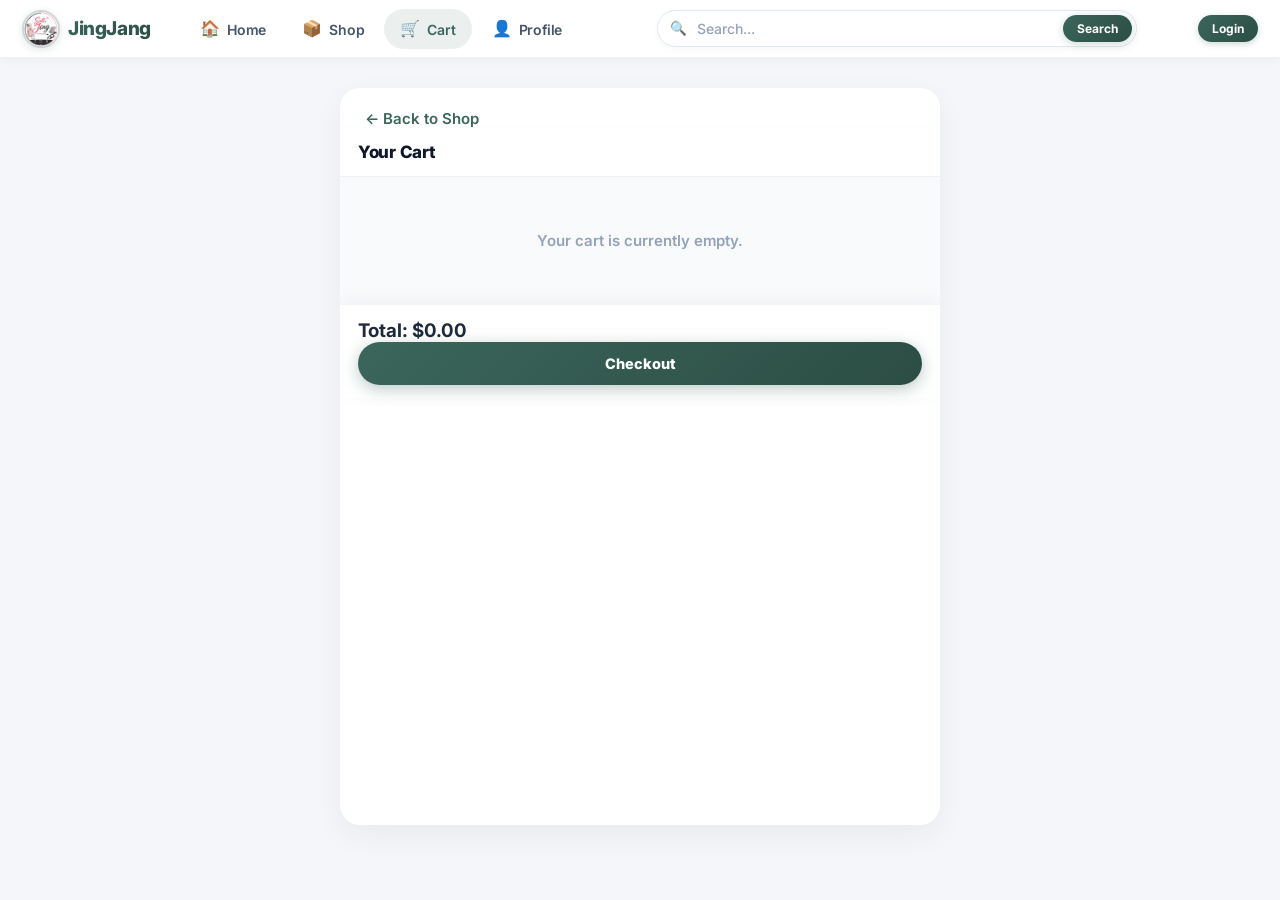
==== commit 46f643b3: "done" ====
--- a/cart.html
+++ b/cart.html
@@ -345,10 +345,20 @@
                 if (idEl) idEl.textContent = userId;
 
                 if (bottomAvatar) {
+                    // Initials circle (same as the profile page), used for email login or if the photo fails to load
+                    var initials = document.createElement('span');
+                    initials.textContent = username.substring(0, 2).toUpperCase();
+                    initials.style.cssText = 'width: 24px; height: 24px; border-radius: 50%; background: #3b665b; color: #ffffff; font-size: 10px; font-weight: 800; display: inline-flex; align-items: center; justify-content: center;';
                     if (avatar) {
-                        bottomAvatar.innerHTML = `<img src="${avatar}" alt="Avatar" style="width: 22px; height: 22px; border-radius: 50%; object-fit: cover; border: 1.5px solid #3b665b;">`;
+                        var avatarImg = document.createElement('img');
+                        avatarImg.alt = 'Avatar';
+                        avatarImg.referrerPolicy = 'no-referrer'; // Google photos can be blocked when a referrer is sent
+                        avatarImg.style.cssText = 'width: 24px; height: 24px; border-radius: 50%; object-fit: cover; border: 1.5px solid #3b665b;';
+                        avatarImg.onerror = function () { bottomAvatar.replaceChildren(initials); };
+                        avatarImg.src = avatar;
+                        bottomAvatar.replaceChildren(avatarImg);
                     } else {
-                        bottomAvatar.innerHTML = `<span class="tab-icon">👤</span>`;
+                        bottomAvatar.replaceChildren(initials);
                     }
                 }
             } else {
--- a/header/header.css
+++ b/header/header.css
@@ -360,4 +360,83 @@
         gap: 4px;
         padding: 0 6px;
     }
-}+}
+/* ==========================================================================
+   Desktop (>= 1024px): Move the bottom tab bar into the fixed top header
+   Logo | Home Shop Cart Profile | Search | Actions
+   ========================================================================== */
+@media (min-width: 1024px) {
+    /* Reserve a fixed slot after the logo for the tabs */
+    .site-header .logo {
+        width: 150px;
+        margin-right: 424px;
+    }
+
+    nav.mobile-bottom-navbar {
+        top: env(safe-area-inset-top, 0px);
+        bottom: auto;
+        right: auto;
+        left: calc(max(0px, (100% - 1260px) / 2) + 12px + 150px + 12px);
+        width: 410px;
+        height: 58px;
+        padding: 0;
+        justify-content: flex-start;
+        gap: 4px;
+        background: transparent;
+        backdrop-filter: none;
+        -webkit-backdrop-filter: none;
+        border-top: none;
+        box-shadow: none;
+        z-index: 1001;
+    }
+
+    nav.mobile-bottom-navbar .nav-tab {
+        flex: 0 0 auto;
+        flex-direction: row;
+        gap: 7px;
+        height: 40px;
+        padding: 0 16px;
+        border-radius: 50px;
+        font-size: 14px;
+        font-weight: 600;
+        color: #475569;
+        cursor: pointer;
+    }
+
+    nav.mobile-bottom-navbar .nav-tab .tab-icon {
+        font-size: 16px;
+        margin-bottom: 0;
+    }
+
+    nav.mobile-bottom-navbar .nav-tab:hover {
+        background: #f1f5f9;
+        color: #3b665b;
+    }
+
+    nav.mobile-bottom-navbar .nav-tab.active {
+        background: rgba(59, 102, 91, 0.1);
+        color: #3b665b;
+    }
+
+    nav.mobile-bottom-navbar .nav-tab.active .tab-icon {
+        transform: none;
+    }
+
+    /* Only one profile on desktop: the Profile tab (with avatar) replaces the header name & icon.
+       !important because the auth script sets these with inline display styles. */
+    .site-header #header-user-info,
+    .site-header #header-profile-btn {
+        display: none !important;
+    }
+
+    /* Cart & checkout pages: clear the fixed 58px header */
+    body .cart-page-content,
+    body .checkout-page-content {
+        margin-top: 88px;
+    }
+
+    /* No bottom bar on desktop, so drop the space reserved for it */
+    html body:has(nav.mobile-bottom-navbar) {
+        padding-bottom: env(safe-area-inset-bottom, 0px);
+    }
+}
